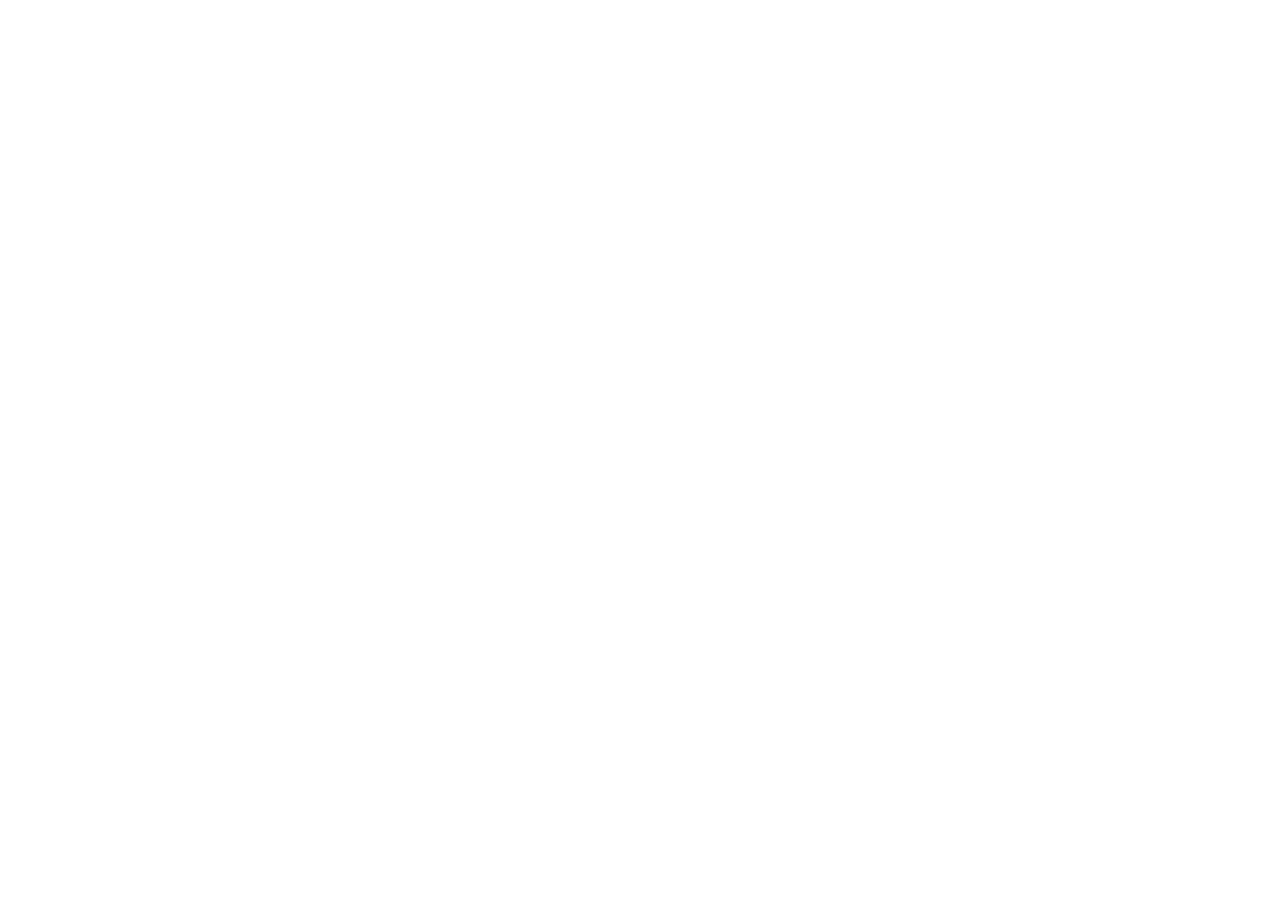
==== index.html @ 5d2a5b67 "Created basic files" ====
<!DOCTYPE html>
<html lang="en">

<head>
    <meta charset="UTF-8">
    <meta http-equiv="X-UA-Compatible" content="IE=edge">
    <meta name="viewport" content="width=device-width, initial-scale=1.0">
    <title>Dismantle Snake</title>

    <link rel="stylesheet" href="./assets/CSS/index.css">

    <script src="https://cdnjs.cloudflare.com/ajax/libs/p5.js/1.3.1/p5.min.js"
        integrity="sha512-gQVBYBvfC+uyor5Teonjr9nmY1bN+DlOCezkhzg4ShpC5q81ogvFsr5IV4xXAj6HEtG7M1Pb2JCha97tVFItYQ=="
        crossorigin="anonymous" referrerpolicy="no-referrer"></script>
    <script src="https://cdnjs.cloudflare.com/ajax/libs/p5.js/1.3.1/addons/p5.sound.min.js"
        integrity="sha512-wM+t5MzLiNHl2fwT5rWSXr2JMeymTtixiw2lWyVk1JK/jDM4RBSFoH4J8LjucwlDdY6Mu84Kj0gPXp7rLGaDyA=="
        crossorigin="anonymous" referrerpolicy="no-referrer"></script>
</head>

<body>
    <script src="./assets/JS/snake.js"></script>
    <!-- <script src="./assets/JS/keyboard.js"></script> -->
    <script src="./assets/JS/sketch.js"></script>
</body>

</html>
---- assets/CSS/index.css ----
* {
	margin: 0px;
	padding: 0px;
}
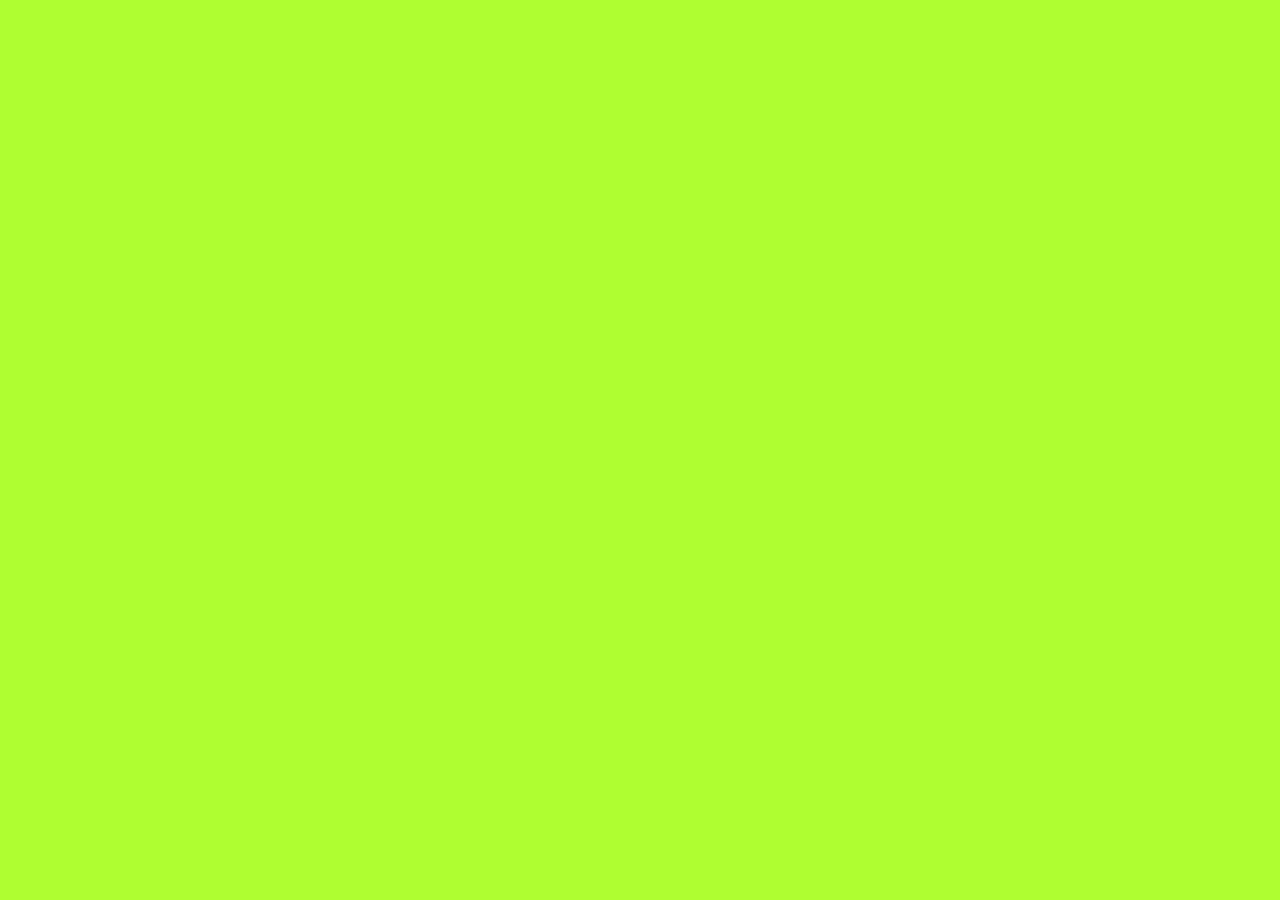
==== commit f680f55a: "Created Food class as separate" ====
--- a/index.html
+++ b/index.html
@@ -19,7 +19,7 @@
 
 <body>
     <script src="./assets/JS/snake.js"></script>
-    <!-- <script src="./assets/JS/keyboard.js"></script> -->
+    <script src="./assets/JS/food.js"></script>
     <script src="./assets/JS/sketch.js"></script>
 </body>
 
--- a/assets/CSS/index.css
+++ b/assets/CSS/index.css
@@ -2,3 +2,7 @@
 	margin: 0px;
 	padding: 0px;
 }
+
+html {
+	background-color: greenyellow;
+}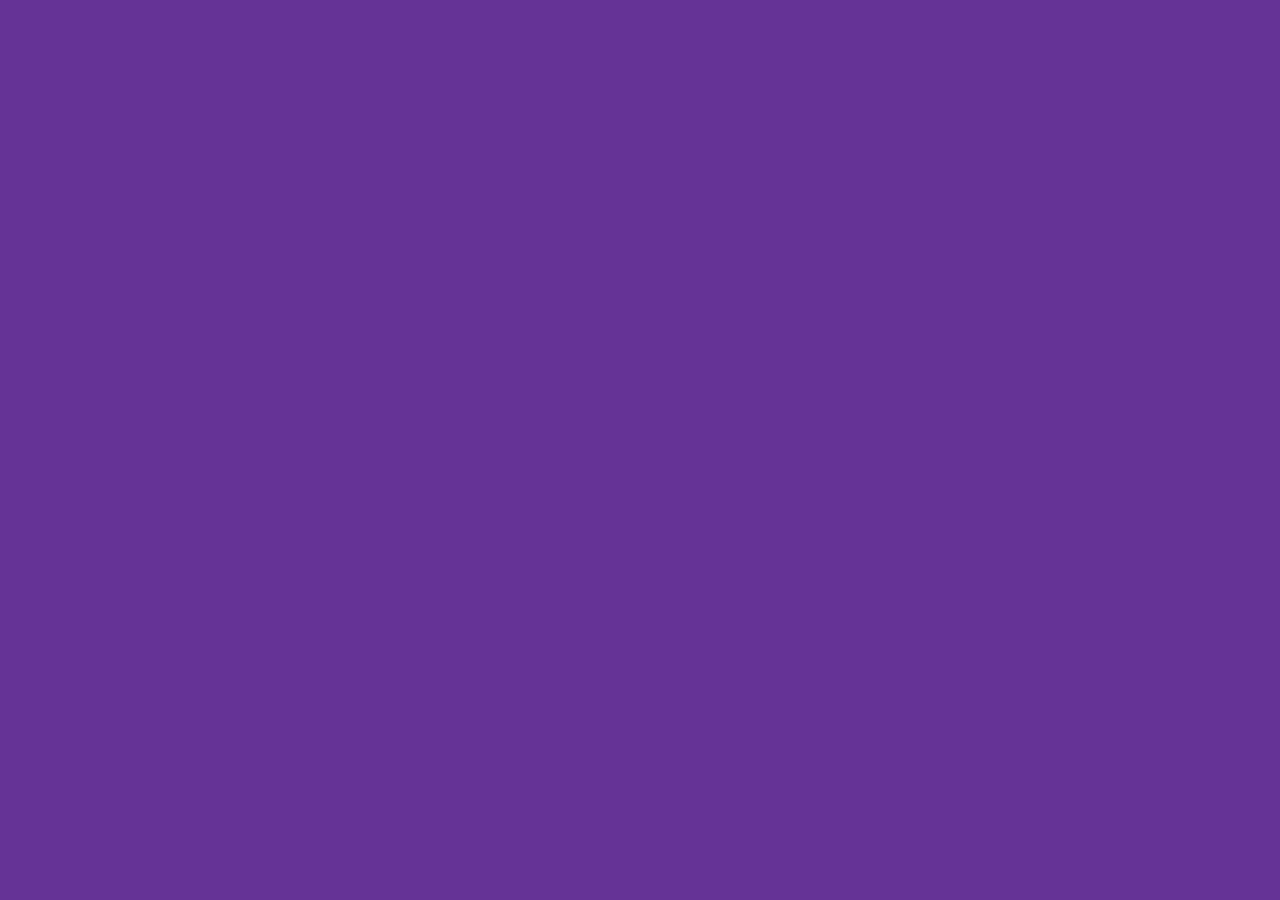
==== commit a10cccfb: "Moved snake and food into classes folder" ====
--- a/index.html
+++ b/index.html
@@ -18,8 +18,10 @@
 </head>
 
 <body>
-    <script src="./assets/JS/snake.js"></script>
-    <script src="./assets/JS/food.js"></script>
+    <main></main>
+
+    <script src="./assets/JS/Classes/snake.js"></script>
+    <script src="./assets/JS/Classes/food.js"></script>
     <script src="./assets/JS/sketch.js"></script>
 </body>
 
--- a/assets/CSS/index.css
+++ b/assets/CSS/index.css
@@ -4,5 +4,5 @@
 }
 
 html {
-	background-color: greenyellow;
-}+	background-color: rebeccapurple;
+}
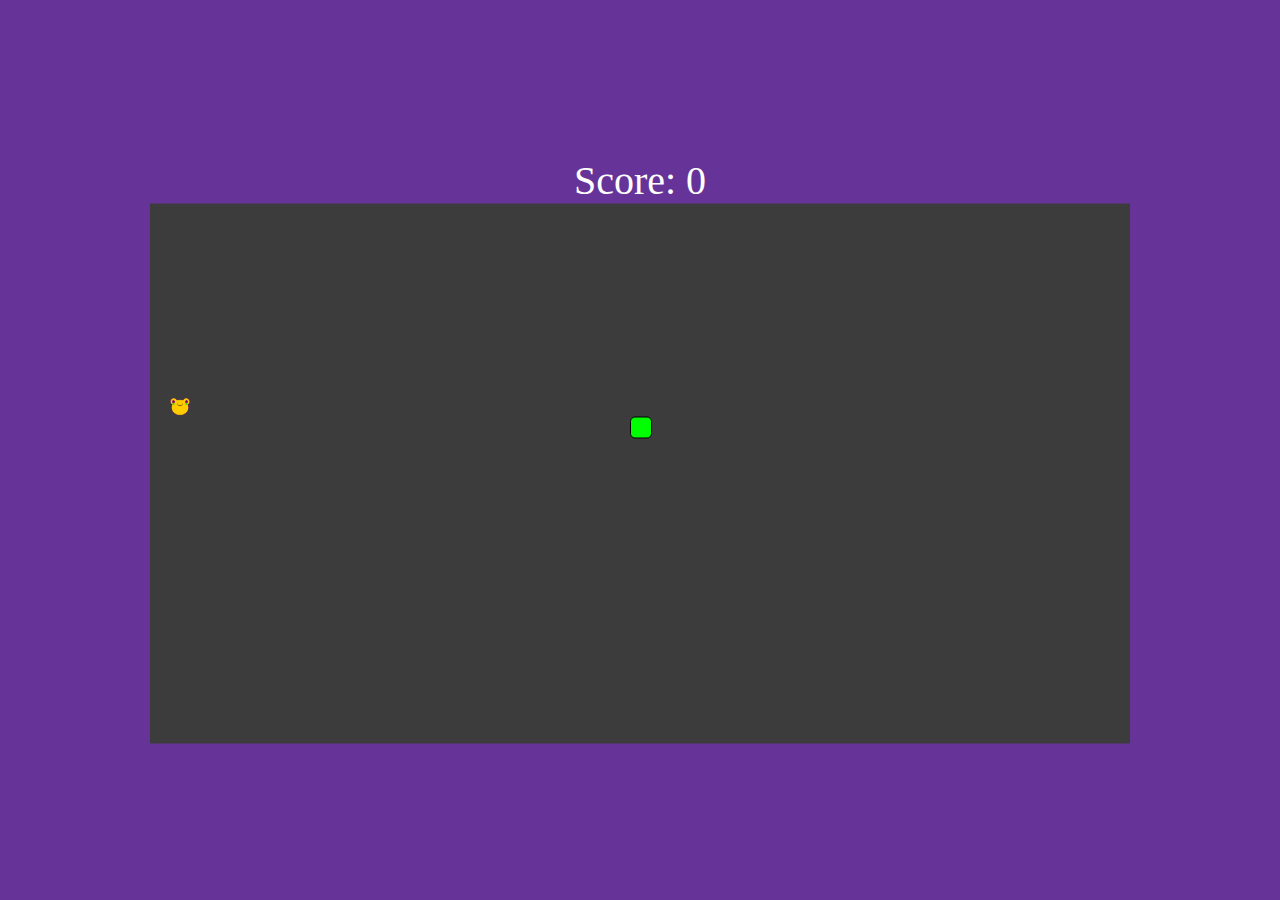
==== commit 4cdffdae: "Half way done to html" ====
--- a/index.html
+++ b/index.html
@@ -6,23 +6,26 @@
     <meta http-equiv="X-UA-Compatible" content="IE=edge">
     <meta name="viewport" content="width=device-width, initial-scale=1.0">
     <title>Dismantle Snake</title>
+    <link rel="shortcut icon" href="./assets/Icon/favicon.ico" type="image/x-icon">
 
     <link rel="stylesheet" href="./assets/CSS/index.css">
-
-    <script src="https://cdnjs.cloudflare.com/ajax/libs/p5.js/1.3.1/p5.min.js"
-        integrity="sha512-gQVBYBvfC+uyor5Teonjr9nmY1bN+DlOCezkhzg4ShpC5q81ogvFsr5IV4xXAj6HEtG7M1Pb2JCha97tVFItYQ=="
-        crossorigin="anonymous" referrerpolicy="no-referrer"></script>
-    <script src="https://cdnjs.cloudflare.com/ajax/libs/p5.js/1.3.1/addons/p5.sound.min.js"
-        integrity="sha512-wM+t5MzLiNHl2fwT5rWSXr2JMeymTtixiw2lWyVk1JK/jDM4RBSFoH4J8LjucwlDdY6Mu84Kj0gPXp7rLGaDyA=="
-        crossorigin="anonymous" referrerpolicy="no-referrer"></script>
 </head>
 
 <body>
-    <main></main>
+    <main>
+        <div class="container">
+            <div id="score"></div>
+            <div id="canvas">
+                <div id="food"></div>
+                <div id="snake"></div>
+            </div>
+            <div id="highscore"></div>
+        </div>
+    </main>
 
-    <script src="./assets/JS/Classes/snake.js"></script>
-    <script src="./assets/JS/Classes/food.js"></script>
-    <script src="./assets/JS/sketch.js"></script>
+    <script defer src="./assets/JS/Classes/snake.js"></script>
+    <script defer src="./assets/JS/Classes/food.js"></script>
+    <script defer src="./assets/JS/sketch.js"></script>
 </body>
 
 </html>--- a/assets/CSS/index.css
+++ b/assets/CSS/index.css
@@ -6,3 +6,59 @@
 html {
 	background-color: rebeccapurple;
 }
+
+.container {
+	position: absolute;
+	top: 50%;
+	left: 50%;
+	transform: translate(-50%, -50%);
+}
+
+#score {
+	font-size: 40px;
+	text-align: center;
+	color: white;
+}
+
+#canvas {
+	/* display: inline-block; */
+	background-color: rgb(60, 60, 60);
+}
+
+#food {
+	/* display: inline-block; */
+	position: absolute;
+}
+
+.type0 {
+	content: url(../Images/Frog.png);
+}
+
+.type1 {
+	content: url(../Images/Disassemble.png);
+}
+
+.type2 {
+	content: url(../Images/Assemble.png);
+}
+
+.snake {
+	/* display: inline-block; */
+	position: absolute;
+
+	width: 20px;
+	height: 20px;
+
+	background-color: #00ff00;
+
+	border: 1px solid black;
+	border-radius: 5px;
+}
+
+.body {
+	background-color: greenyellow;
+}
+
+.enemy {
+	background-color: tomato;
+}
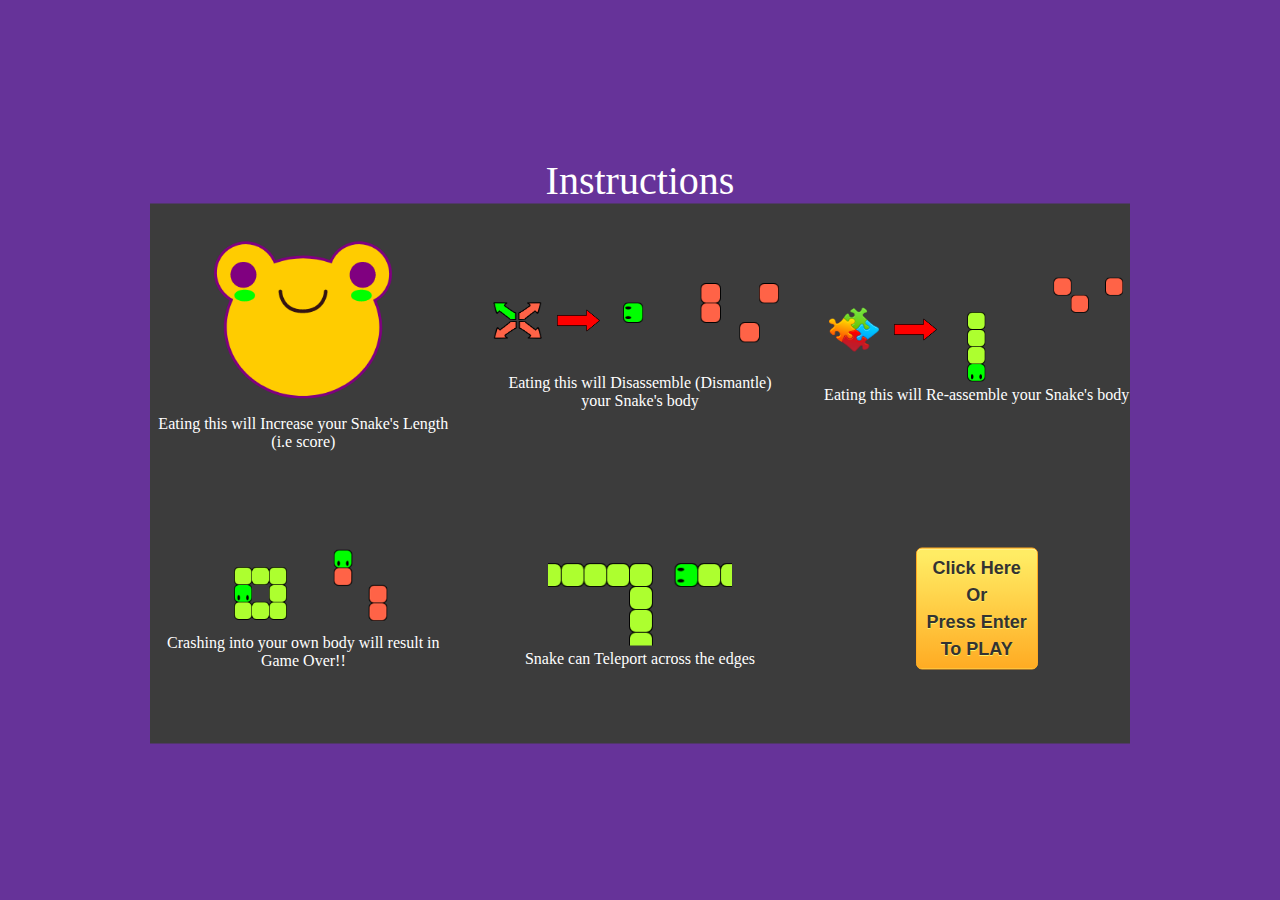
==== commit e7aea38f: "Added complete html version" ====
--- a/index.html
+++ b/index.html
@@ -9,6 +9,9 @@
     <link rel="shortcut icon" href="./assets/Icon/favicon.ico" type="image/x-icon">
 
     <link rel="stylesheet" href="./assets/CSS/index.css">
+    <link rel="stylesheet" href="./assets/CSS/instructions.css">
+    <link rel="stylesheet" href="./assets/CSS/food.css">
+    <link rel="stylesheet" href="./assets/CSS/snake.css">
 </head>
 
 <body>
@@ -16,6 +19,50 @@
         <div class="container">
             <div id="score"></div>
             <div id="canvas">
+                <div id="instructions">
+                    <div>
+                        <img src="./assets/Images/Eat/Frog.png">
+                        <p>Eating this will Increase your Snake's Length <br /> (i.e score)</p>
+                    </div>
+
+                    <div>
+                        <div class="info">
+                            <img class="edible" src="./assets/Images/Eat/Disassemble.png">
+                            <img class="arrow" src="./assets/Images/Instructions/Arrow.png">
+                            <img class="effect" src="./assets/Images/Instructions/Separate.png">
+                        </div>
+                        <p>Eating this will Disassemble (Dismantle) <br /> your Snake's body</p>
+                    </div>
+
+                    <div>
+                        <div class="info">
+                            <img class="edible" src="./assets/Images/Eat/Assemble.png">
+                            <img class="arrow" src="./assets/Images/Instructions/Arrow.png">
+                            <img class="effect" src="./assets/Images/Instructions/Join.png">
+                        </div>
+                        <p>Eating this will Re-assemble your Snake's body</p>
+                    </div>
+
+                    <div>
+                        <img src="./assets/Images/Instructions/Dead.png">
+                        <p>Crashing into your own body will result in <br /> Game Over!!</p>
+                    </div>
+
+                    <div>
+                        <img src="./assets/Images/Instructions/Teleport.png">
+                        <p>Snake can Teleport across the edges</p>
+                    </div>
+
+                    <div>
+                        <button onclick="startIt()">
+                            Click Here
+                            <br />Or<br />
+                            Press Enter
+                            <br />
+                            To PLAY
+                        </button>
+                    </div>
+                </div>
                 <div id="food"></div>
                 <div id="snake"></div>
             </div>
--- a/assets/CSS/index.css
+++ b/assets/CSS/index.css
@@ -14,51 +14,13 @@
 	transform: translate(-50%, -50%);
 }
 
-#score {
+#score, #highscore {
 	font-size: 40px;
 	text-align: center;
 	color: white;
 }
 
 #canvas {
-	/* display: inline-block; */
+	position: relative;
 	background-color: rgb(60, 60, 60);
 }
-
-#food {
-	/* display: inline-block; */
-	position: absolute;
-}
-
-.type0 {
-	content: url(../Images/Frog.png);
-}
-
-.type1 {
-	content: url(../Images/Disassemble.png);
-}
-
-.type2 {
-	content: url(../Images/Assemble.png);
-}
-
-.snake {
-	/* display: inline-block; */
-	position: absolute;
-
-	width: 20px;
-	height: 20px;
-
-	background-color: #00ff00;
-
-	border: 1px solid black;
-	border-radius: 5px;
-}
-
-.body {
-	background-color: greenyellow;
-}
-
-.enemy {
-	background-color: tomato;
-}
--- a/assets/CSS/instructions.css
+++ b/assets/CSS/instructions.css
@@ -0,0 +1,62 @@
+#instructions {
+	display: none;
+
+    column-gap: 30px;
+
+	position: absolute;
+	align-items: center;
+
+	text-align: center;
+	font-size: 16px;
+	color: white;
+}
+#instructions img {
+	width: 60%;
+	height: 50%;
+}
+
+#instructions .info {
+	display: grid;
+	grid-template-columns: 20% 20% 60%;
+
+	justify-items: center;
+	align-items: center;
+}
+#instructions .info .edible {
+	width: 80%;
+	height: 40%;
+}
+#instructions .info .arrow {
+	width: 70%;
+	height: 20%;
+}
+#instructions .info .effect {
+	width: 100%;
+	height: 100%;
+}
+
+#instructions button {
+	box-shadow: inset 0px 1px 0px 0px #fff6af;
+	background: linear-gradient(to bottom, #ffec64 5%, #ffab23 100%);
+	background-color: #ffec64;
+	border-radius: 6px;
+	border: 1px solid #ffaa22;
+	display: inline-block;
+	cursor: pointer;
+	color: #333333;
+	font-family: Arial;
+	font-size: large;
+	font-weight: bold;
+	padding: 6px 10px;
+	text-decoration: none;
+	text-shadow: 0px 1px 0px #ffee66;
+    line-height: 1.5;
+}
+#instructions button:hover {
+	background: linear-gradient(to bottom, #ffab23 5%, #ffec64 100%);
+	background-color: #ffab23;
+}
+#instructions button:active {
+	position: relative;
+	top: 1px;
+}
--- a/assets/CSS/food.css
+++ b/assets/CSS/food.css
@@ -0,0 +1,15 @@
+#food {
+	position: absolute;
+}
+
+.type0 {
+	content: url(../Images/Eat/Frog.png);
+}
+
+.type1 {
+	content: url(../Images/Eat/Disassemble.png);
+}
+
+.type2 {
+	content: url(../Images/Eat/Assemble.png);
+}
--- a/assets/CSS/snake.css
+++ b/assets/CSS/snake.css
@@ -0,0 +1,28 @@
+.snake {
+	position: absolute;
+
+	width: 18px;
+	height: 18px;
+
+	background-color: #00ff00;
+
+	border: 1px solid black;
+	border-radius: 5px;
+}
+
+.eyes {
+	position: absolute;
+	background-color: black;
+
+	transform: translate(-50%, -50%);
+
+	border-radius: 50%;
+}
+
+.body {
+	background-color: greenyellow;
+}
+
+.enemy {
+	background-color: tomato;
+}
